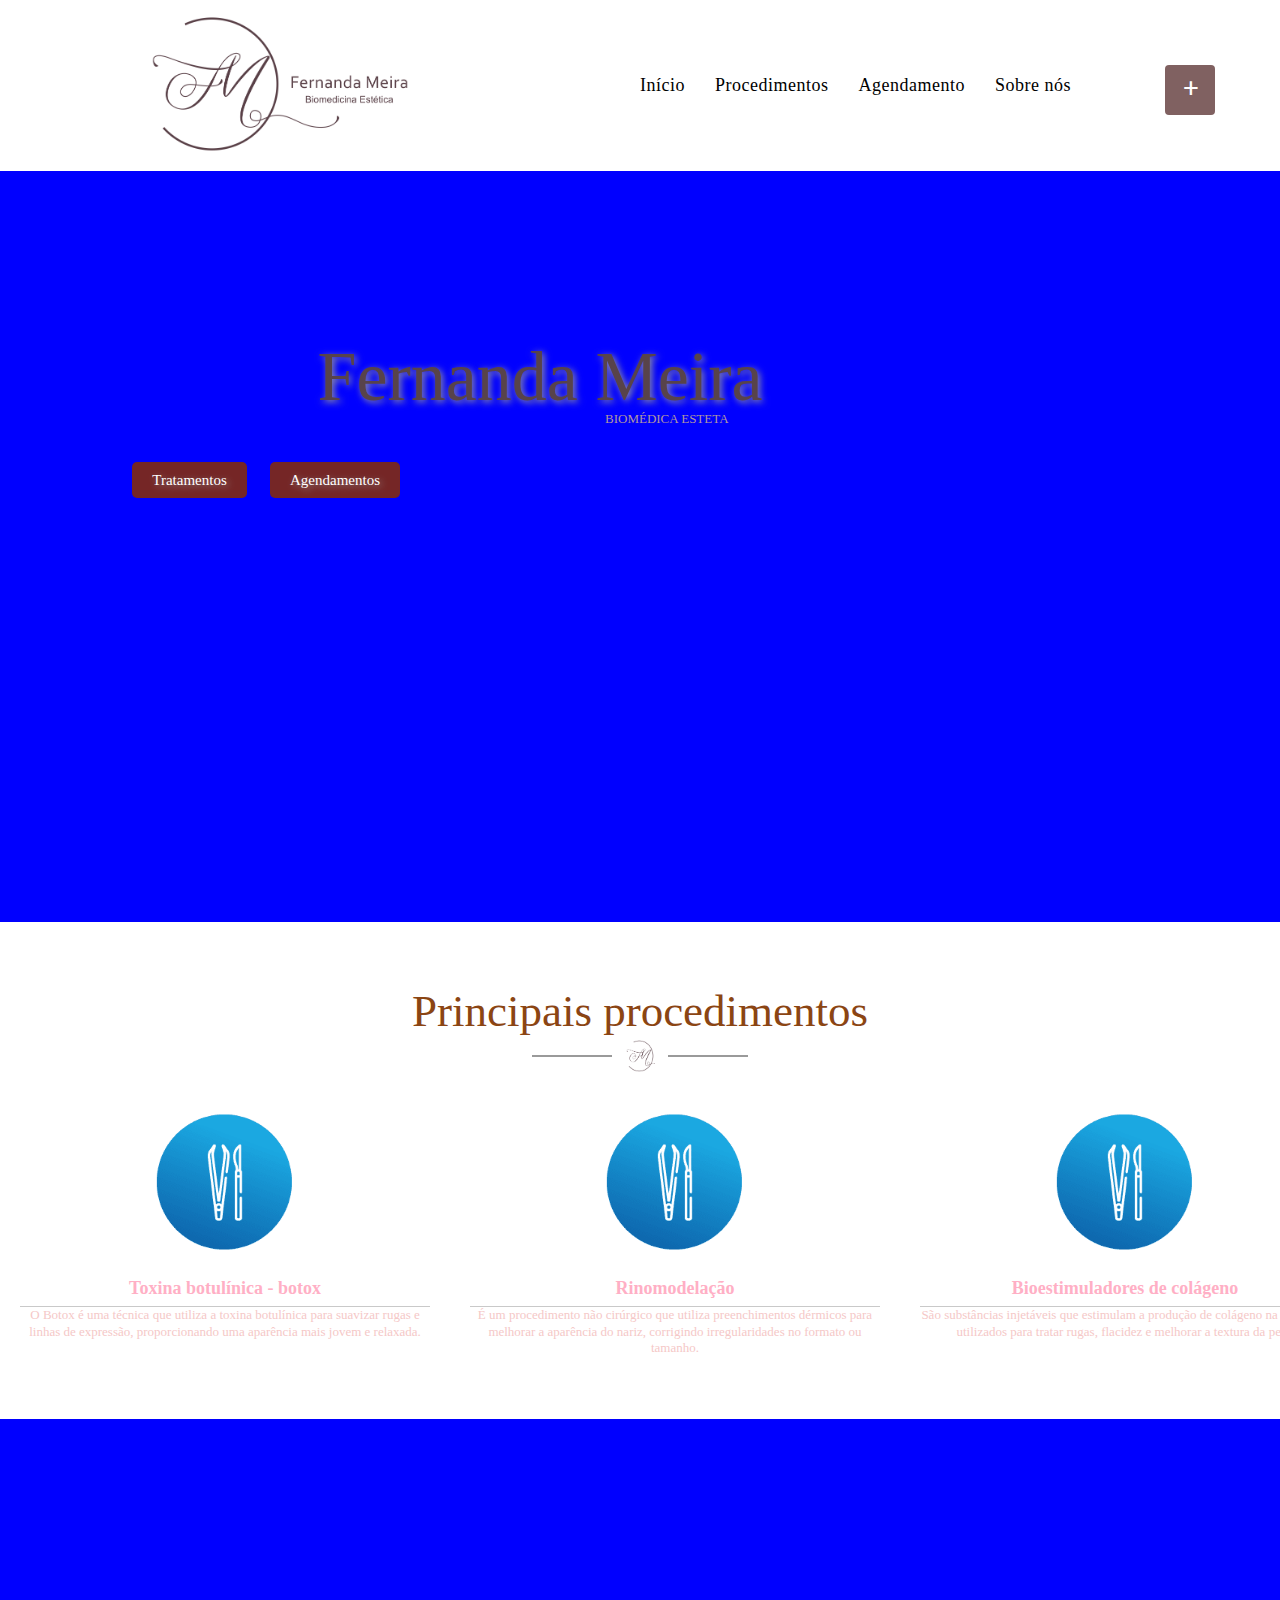
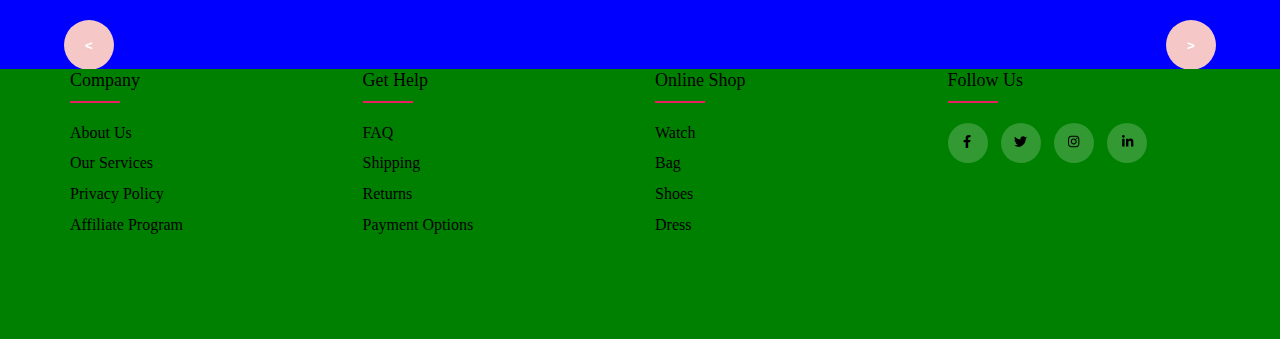
==== camelo.html @ 2b3b3711 "alterações no style geral" ====
<!DOCTYPE html>
<html lang="en">
<head>
    <meta charset="UTF-8">
    
    <link rel="stylesheet" href="path/to/font-awesome/css/font-awesome.min.css">
    <link rel="stylesheet" href="https://cdnjs.cloudflare.com/ajax/libs/font-awesome/6.4.2/css/all.min.css">
    <link rel="stylesheet" href="https://fonts.googleapis.com/css2?family=Material+Symbols+Rounded:opsz,wght,FILL,GRAD@20..48,100..700,0..1,-50..200">
    <link rel="stylesheet" href="https://unpkg.com/boxicons@2.1.4/css/boxicons.min.css">
    <link rel="stylesheet" href="src/css/reset.css">
    <link rel="stylesheet" href="src/css/style.css">
    <link rel="stylesheet" href="src/css/responsiveStyle.css">
    <link rel="stylesheet" href="src/css/button.css">
    <link rel="stylesheet" href="src/css/proc.css">
    <meta name="viewport" content="width=device-width, initial-scale=1.0"> 
    <title>Document</title>
</head>
<body>
    <header class="cabecalho">
        <a href="index.php">
            <img class="logo" src="src/imagens/logo.png">
        </a>
        <nav>
            <ul class="menu">
                <li class="menu-li">
                    <a href="index.php">Início</a>
                </li>
                <li class="menu-li">
                    <a href="src/procedimentos/index.php">Procedimentos</a>
                </li>
                <li class="menu-li">
                    <a href="src/agendamento/calendario.php">Agendamento</a>
                </li>
                <li class="menu-li">
                    <a href="src/pages/about.php">Sobre nós</a>
                </li>
            </ul>
                        <div class="navigation">
                            <div class="menuToggle"></div>
                            <ul>
                                <li>
                                    <a href="index.php">
                                        <span class="icon"><i class="fa-solid fa-house"></i></span>
                                        <span class="title">Home</span>
                                    </a>
                                </li>

                                <li>
                                    <a href="#">
                                        <span class="icon"><i class="fa-solid fa-user"></i></span>
                                        <span class="title">Profile</span>
                                    </a>
                                </li>

                                <li>
                                    <a href="#">
                                        <span class="icon"><i class="fa-solid fa-message"></i></span>
                                        <span class="title">Messages</span>
                                    </a>
                                </li>

                                <li>
                                    <a href="#">
                                        <span class="icon"><i class="fa-solid fa-gear"></i></span>
                                        <span class="title">Settings</span>
                                    </a>
                                </li>

                                <li>
                                    <a href="#">
                                        <span class="icon"><i class="fa-solid fa-lock"></i></span>
                                        <span class="title">Password</span>
                                    </a>
                                </li>
                            </ul>
                        </div>
        </nav>
    </header>

    <main class="main-container">

        
        <div class="introduction bg">
            <div class="name-container">
                    <!-- <img class="bg" src="src/imagens/nbg.png" alt=""> -->
                    <h2>
                        Fernanda 
                        Meira
                    </h2>
                    <p>BIOMÉDICA ESTETA</p>
            </div>
            <div class="saber">
                <a href="">Tratamentos</a>
                <a href="">Agendamentos</a>
            </div>
        </div>




    <div class="slider-container">
        <div class="pt"> 
            <div class="trat-title-container">
                    <h2>
                        Principais procedimentos
                    </h2>
                    <div class="linha-title">
                        <img src="src/imagens/textless-logo.png">
                    </div>
            </div>
        </div>

        <div class="slider">
            <div class="list">
                <div class="item item-container trat-container" style="width: 430px;">
                    <img src="src/imagens/download.png" alt="">
                    <h2>Toxina botulínica - botox</h2>
                    <p>O Botox é uma técnica que utiliza a toxina botulínica para suavizar rugas e linhas de expressão, proporcionando uma aparência mais jovem e relaxada.</p>
                </div>
                <div class="item item-container trat-container" style="width: 430px;">
                    <img src="src/imagens/download.png" alt="">
                    <h2>Rinomodelação</h2>
                    <p>É um procedimento não cirúrgico que utiliza preenchimentos dérmicos para melhorar a aparência do nariz, corrigindo irregularidades no formato ou tamanho.</p>
                </div>
                <div class="item item-container trat-container" style="width: 430px;">
                    <img src="src/imagens/download.png" alt="">
                    <h2>Bioestimuladores de colágeno</h2>
                    <p>São substâncias injetáveis que estimulam a produção de colágeno na pele. São utilizados para tratar rugas, flacidez e melhorar a textura da pele.</p>
                </div>
                <div class="item item-container trat-container" style="width: 430px;">
                    <img src="src/imagens/download.png" alt="">
                    <h2>Fios de PDO</h2>
                    <p>São fios absorvíveis que são inseridos na pele para promover um efeito de lifting facial, melhorando a firmeza e a sustentação da pele.</p>
                </div>
                <div class="item item-container trat-container" style="width: 430px;">
                    <img src="src/imagens/download.png" alt="">
                    <h2>Outros</h2>
                    <p></p>
                </div>
            </div>
        </div>

        <div class="buttons">
            <button id="prev"><</button>
            <button id="next">></button>
        </div>

        <br>
    </div>
        


        <!-- <br>
        <br> -->

        <div class="iframe">  
            <iframe src="https://www.google.com/maps/embed?pb=!1m18!1m12!1m3!1d3658.7135749635636!2d-47.462281188996116!3d-23.506824078749005!2m3!1f0!2f0!3f0!3m2!1i1024!2i768!4f13.1!3m3!1m2!1s0x94c58b11344dc07d%3A0x1750c849b8933f8e!2sInstituto%20F.%20Meira%20Est%C3%A9tica%20Avan%C3%A7ada!5e0!3m2!1spt-BR!2sbr!4v1683595038516!5m2!1spt-BR!2sbr" width="600" height="450" style="border:0;" allowfullscreen="" loading="lazy" referrerpolicy="no-referrer-when-downgrade"></iframe>
        </div>
    </main>


    <footer class="footer">
        <div class="footer-container">
            <div class="footer-row">
                <div class="footer-col">
                    <h4>company</h4>
                    <ul>
                        <li><a href="">about us</a></li>
                        <li><a href="">our services</a></li>
                        <li><a href="">privacy policy</a></li>
                        <li><a href="">affiliate program</a></li>
                    </ul>
                </div>
                <div class="footer-col">
                    <h4>get help</h4>
                    <ul>
                        <li><a href="">FAQ</a></li>
                        <li><a href="">shipping</a></li>
                        <li><a href="">returns</a></li>
                        <li><a href="">payment options</a></li>
                    </ul>
                </div>
                <div class="footer-col">
                    <h4>online shop</h4>
                    <ul>
                        <li><a href="">watch</a></li>
                        <li><a href="">bag</a></li>
                        <li><a href="">shoes</a></li>
                        <li><a href="">dress</a></li>
                    </ul>
                </div>
                <div class="footer-col">
                    <h4>follow us</h4>
                    <div class="social-links">
                        <a href=""><i class="fab fa-facebook-f"></i></a>
                        <a href=""><i class="fab fa-twitter"></i></a>
                        <a href=""><i class="fab fa-instagram"></i></a>
                        <a href=""><i class="fab fa-linkedin-in"></i></a>
                    </div>
                </div>
            </div>
        </div>
    </footer>

    <script src="src/js/awesome/all.min.js"></script>
    <script src="src/js/main.js"></script>
    <script src="src/js/script.js" defer></script>
    <script src="src/js/jquery-3.6.0.min.js"></script>
    <script src="src/js/slider.js"></script>
</body>
</html>
---- src/css/style.css ----
@import url('https://fonts.googleapis.com/css?family=Poppins:200,300,400,500,600,700,800,900&display=swap');
   
   /* GERAL */
   :root {
       --dominant-color: #B1556D;
       --complementary-color: #F5C8C7;
       --accent-color: #FFAFC5; 
   }


    body {
        color: #333;
        background: white;
        /* font-family: ; */
        font-size: 13px;
        margin: 0;
        padding: 0;
        line-height: 1.3;
    }

    div {
        display: block;
    }
    

    /* HEADER */
    .cabecalho {
        /* background: url('../imagens/nbg.png') no-repeat center fixed; */
        background-color: transparent;
        position: sticky;
        z-index: 999;     
        display: flex;
        padding: 30px 0px;
        width: 100%;
        /* margin: 0 auto; */
    }

    .navigation {
        font-family: 'Poppins', sans-serif;
        position: absolute;
        top: 65px;
        right: 65px;
        width: 50px;
        height: 50px;
        background: #fff;
        z-index: 10000;
        border-radius: 4px;
        overflow: hidden;
        transition: width 0.5s, height 0.5s;
        transition-delay: 0s, 0.25s;
    }

    .navigation ul{
        position: absolute;
        left: 0;
        width: 100%;
    }

    .navigation ul li {
        display: block;
        position: relative;
        list-style: none;
        width: 100%;
    }

    .navigation ul li:hover {
        background-color: #03A9F4;
    }

    .navigation ul li a{
        position: relative;
        display: flex;
        width: 100%;
        text-decoration: none;
        color: #154367;
    }

    .navigation ul li a .icon{
        position: relative;
        display: block;
        min-width: 50px;
        height: 50px;
        text-align: center;
        line-height: 50px;
    }

    .navigation ul li a .icon i {
        font-size: 1.15em;
        color: #154367;
    }

    .navigation ul li a .title {
        position: relative;
        display: block;
        line-height: 50px;
        white-space: nowrap;
    }

    .navigation ul li:hover a .title,
    .navigation ul li:hover a .icon i {
        color: #fff;
    }

    .navigation.active {
        width: 250px;
        height: 350px;
        transition: width 0.5s, height 0.5s;
        transition-delay: 0s, 0.25s;
    }

    .navigation .menuToggle {
        position: relative;
        top: 0;
        left: 0;
        width: 100%;
        height: 50px;
        display: flex;
        justify-content: flex-end;
        align-items: center;
        background-color: #806161;
        transition: 0.5s;
        cursor: pointer;
    }

    .navigation .menuToggle.active {
        background-color: #9B7D86;
    }

    .navigation .menuToggle::before {
        content: '+';
        position: absolute;
        font-size: 2em;
        display: flex;
        justify-content: center;
        align-items: center;
        color: #fff;
        width: 50px;
        height: 50px;
        font-weight: 400;
        transition: 0.5s;
    }

    .navigation .menuToggle.active::before {
        transform: rotate(315deg);
    }

    .cabecalho2 {
        background-color: #BF3B7B;
        background-size: cover;
        position: sticky;
        z-index: 999;     
        display: flex;
        padding: 30px 0px;
        width: 100%;
        /* margin: 0 auto; */
    }

    /* 𝗩 𝗩 𝗩 arruma essa merda dps pq eu fiz esse 𝗩 𝗩 𝗩
             jeito mamaco só pra funcionar */
    .cabecalho2 .logo {
        width: 300px;
        height: auto;

        margin: -34px 130px;
        display: inline-block;
        justify-content: space-between;
    }
    /* ꓥ ꓥ ꓥ            essa aqui memo           ꓥ ꓥ ꓥ */

    .bg {
        background: url('../imagens/nbg.png'); 
        background-size: 100%;
        width: 100%;
        height: 100%;
        background-color: transparent;
        background-size: cover;
        position: relative;
        bottom: 170px;
    }
    
    

    .cabecalho .logo {
        /* background-color: green; */
        width: 300px;
        height: auto;
        margin: -34px 130px;
        display: inline-block;
        justify-content: space-between;
    }
    
    .cabecalho .menu{
        display: flex;
        align-items: center;
        background-color: transparent;
        height: 100%;
        width: 100%;
        margin: 0px 10px;
    }

    nav {
        /* background-color: black; */
        height: 12vh;
        widows: 70vw;
        min-width: 600px;
        width: 610px;
        display: flex;
        align-items: center;
        justify-content: space-between;
        margin: auto;
    }
    
    .menu .menu-li {
        padding: 0px 15px;
        display: inline-block;
    }
    
    .menu .menu-li a {
        /* background-color: azure; */
        position: relative;
        /* display: inline-block; */
        text-decoration: none;
        color: black;
        width: 100%;
        font-size: 18px;
        letter-spacing: 0.5px;
        /* padding: 10px 10px; */
        margin: auto;
    }


    .menu .menu-li a:after{
        content: "";
        position: absolute;
        background-color: coral;
        height: 3px;
        width: 0;
        left: 0;
        bottom: -5px;
        transition: 0.3s;
    }
    
    .menu .menu-li a:hover:after{
        width: 100%;
    }
    

    .main-container {
        background-color: blue;
        /* height: 1000px; */
    }
    
    .name-container {
        position: relative;
        right: 100px;
        width: 100%;
        padding-right: 15px;
        padding-left: 15px;
        margin-right: auto;
        margin-left: auto;
    }

    .introduction {    
        /* background: url('../imagens/nbg.png');  */
        padding: 330px 0px;
        text-align: center; 
    }

    .introduction-container {
        height: 800px;
    }

    .name-container h2 {
        font-weight: 100;
        color: #58434A;
        font-size: 70px;
        margin: 0;
        text-shadow: 2px 2px 7px #999;
    }

    .name-container h2 span{
        font-weight: 300;
        color: #fff;
    }

    .name-container p {
        color: #AF96A1;
        position: absolute;
        left: 705px;
        top: 80px;
    }

    .saber {
        position: absolute;
        right: 870px;
        top: 470px;
    }

    .saber a {
        /* border: 0.5px solid #8B9B9C; */
        background-color: rgb(117, 38, 38);
        color: #fff;
        border-radius: 5px;
        padding: 10px 20px;
        font-size: 15px;
        margin: 0px 10px;
        font-weight: 400;
        text-shadow: 2px 2px 7px #8D8D8D;
    }

    /* INFO */

    .info {
        padding: 60px 0;
        background: #a25050;
    }

    .info-container {
        width: 100%;
        padding-right: 15px;
        padding-left: 15px;
        margin-right: auto;
        margin-left: auto;
    }

    .row {
        display: flex;
        flex-wrap: wrap;
        margin-right: -15px;
        margin-left: -15px;
    }

    .init-anim {
        position: relative;
        max-width: 50%;
        padding-right: 15px;
        padding-left: 15px;
    }

    .init-anim a {
        color: inherit;
        text-decoration: none;
        background-color: transparent;
    }

    .init-anim img {
        max-width: 100%;
        max-height: 100%;
        height: auto;
        border-style: none;
        vertical-align: middle;
        overflow: clip;
    }

    .info h3 {
        font-weight: 400;
        font-size: 28px;
        color: #fff;
    }

    .infoIMG {
        float: left;
        width: 418px;
        height: 669px;
    }

    .info p {
        font-weight: 300;
        text-align: justify;
        font-size: 15px;
        color: #fff;
        line-height: 32px; 
    }

    /* PRINCIPAIS TRATAMENTOS */

    .slider-container {

        background-size: cover;
        background-color: #fff;
        background-position: center;
    }

    .slider {
        width: 1320px;
        max-width: 100vw;
        height: 300px;
        margin: auto;
        position: relative;
        overflow: hidden;
        
    }

    .list {
        position: absolute;
        top: 0;
        left: 0;
        height: 100%;
        display: flex;
        width: max-content;
        transition: 1s;
    }

    .buttons {
        position: absolute;
        top: 180%;
        left: 5%;
        width: 90%;
        display: flex;
        justify-content: space-between;
    }

    .buttons button {
        width: 50px;
        height: 50px;
        border-radius: 50%;
        background-color: var(--complementary-color);
        color: rgb(255, 255, 255);
        border: none;
        font-weight: bold;
    }

    /* FORM */
    .formProced {
        margin-bottom: 250px;
    }


    input[type="date"]::-webkit-calendar-picker-indicator {
        opacity: 1;
        background: url('../imagens/bx-calendar-alt.svg') no-repeat;
        position: absolute;
        right: 17px;
    }

    input[type="radio"]

    .formProced input[type=text] {
        background-color: lightgray;
        padding: 10px;
        border: 0;
        box-shadow: 0 0 15px 4px rgba(0, 0, 0, 0.06);
        border-radius: 8px;
        width: 20%;
    }

    .formProced input[type=email] {
        background-color: lightgray;
        padding: 10px;
        border: 0;
        box-shadow: 0 0 15px 4px rgba(0, 0, 0, 0.06);
        border-radius: 8px;
        width: 20%;
    }

    .formProced input[type=password] {
        background-color: lightgray;
        padding: 10px;
        border: 0;
        box-shadow: 0 0 15px 4px rgba(0, 0, 0, 0.06);
        border-radius: 8px;
        width: 20%;
    }

    .formProced textarea {
        width: 20%;
        background-color: lightgray;
        resize: vertical;
        padding:15px;
        border-radius:15px;
        border:0;
        box-shadow:4px 4px 10px rgba(0,0,0,0.06);
        height:150px;
    }

    .formProced input[type=date] {
        background-color: lightgray;
        padding: 10px;
        position: absolute;
        /* transform: translate(-50%, -50%); */
        top: 70%;
        left: 0%;
        font-size: 18px;
        border: none;
        outline: none;
        border-radius: 5px;
    }

    .gender-box{
        position: relative;
        bottom: 20px;
    }

    .gnr-title {
        position: absolute;
        left: 5px;
    }

    .gnr-label{
        background-color: transparent;
        border: 1px solid #ccd0d5;
        border-radius: 4px;
        display: inline-block;
        flex: 1 0 auto;
        font-weight: normal;
        height: 36px;
        margin: 8px 6px 6px;
        position: relative;
        width: auto;
    }

    .form-control {
        box-sizing: border-box;
        color: #fff;
        display: inline-block;
        font-size: 15px;
        line-height: 36px;
        padding: 0 35px 0 10px;
        width: 100%;
    }

    .gnr-input {
        height: 36px;
        margin: 0;
        position: absolute;
        right: 10px;
        top: 0;
    }

    .button-2 {
            background-color: lightgray;
            border-radius: 8px;
            border-width: 0;
            color: black;
            cursor: pointer;
            display: inline-block;
            font-family: "Haas Grot Text R Web", "Helvetica Neue", Helvetica, Arial, sans-serif;
            font-size: 14px;
            font-weight: 500;
            line-height: 20px;
            list-style: none;
            margin: 0;
            padding: 10px 12px;
            text-align: center;
            transition: all 200ms;
            vertical-align: baseline;
            white-space: nowrap;
            user-select: none;
            -webkit-user-select: none;
            touch-action: manipulation;
    }

    ::-webkit-calendar-picker-indicator{
        background-color: lightgray;
        padding: 5px;
        cursor: pointer;
        border-radius: 3px;
    }

    .dateLabel {
        position: absolute;
        top: 68%;
    }   



    /* PRINCIPAIS TRATAMENTOS */

    .trat-title-container {
        padding: 60px 0px 0px 0px;
        text-align: center;
    }

    .item-container {
        height: 300px;
        padding: 0px 15px;
        margin: 0px 10px;
        /* margin-right: auto;
        margin-left: auto;     */
    }

    .trat-title-container h2{
        font-weight: 300;
        color: var(--accent-color);
        font-size: 45px;
    }

    .linha-title {
        margin-bottom: 30px;
    }

    .linha-title img {
        background-image: url();
        border: none !important;
        box-sizing: border-box;
        max-width: 100%;
        max-height: 100%;
        width: 29px;
        height: 32px;
        vertical-align: middle;
    }

    .linha-title:before {
        content: "";
        display: inline-block;
        vertical-align: middle;
        margin-right: 10px;
        width: 80px;
        height: 0;
        border: 0.5px solid #9a9a9a;
    }

    .linha-title:after {
        content: "";
        display: inline-block;
        vertical-align: middle;
        margin-left: 10px;
        width: 80px;
        height: 0;
        border: 0.5px solid #9a9a9a;
    }

    .general-container {
        max-width: 1320px;
        margin-left: 278px;
    }

    .trats-container {
        position: relative;
        display: block;
        opacity: 1;
        width: 1290px;
        transform: translate3d(0px, 0px, 0px);
        content: "";
        display: table;
        margin: 30px 0;
    }
    
    .trat-container {
        display: inline-block;
        width: 100%;
        text-align: center;        
        width: 20.0%;
        padding: 5px 0; 
    }

     .trat-container img{
        width: 200px;
        height: 200px;
        border-radius: 50%;
        margin-bottom: 15px;
        max-width: 100%;
        max-height: 100%;
        height: auto;
        vertical-align: middle;
        border-style: none;
        
    }

    .trat-container h2{
        color: var(--accent-color);
        border-bottom: 0.5px solid #c9c9c9;
        font-size: 18px;
        font-weight: 600;
        margin: 0 10px;
        padding: 5px 0;
    }

    .trat-container p{
        color: var(--complementary-color);
        font-size: 13px;
        text-align: center;
        margin: 0 10px;
        font-weight: 400;
    }



    /* IFRAME */

    .iframe {
        width: 100%;
        height: 250px;
    }

    .iframe iframe {
        width: 100%;
        height: 100%;
        border: 1px solid #000;
    }

    /* FOOTER */
    .footer {
        background-color: var(--complementary-color);
        position: fixed;
        bottom: 600;
        width: 100%;
        height: 22.8%;
    }
        
    .footer-container {
        max-width: 1170px;
        margin: auto;
    }

    .footer-row {
        display: flex;
        flex-wrap: wrap;
    }

    .footer ul {
        list-style: none;
    }

    .footer-col {
        width: 25%;
        padding: 0 15px;
    }

    .footer-col h4{
        font-size: 18px;
        color: #000000;
        text-transform: capitalize;
        margin-bottom: 30px;
        font-weight: 500;
        position: relative;
    }

    .footer-col h4::before {
        content: '';
        position: absolute;
        left: 0;
        bottom: -10px;
        background-color: #e91e63;
        height: 2px;
        box-sizing: border-box;
        width: 50px;
    }

    .footer-col ul li:not(:last-child) {
        margin-bottom: 10px;
    }

    .footer-col ul li a{
        font-size: 16px;
        text-transform: capitalize;
        color: #000000;
        text-decoration: none;
        font-weight: 300;
        color: #000000;
        display: block;
        transition: all 0.3s ease;
    }

    .footer-col ul li a:hover{
        color: #000000;
        padding-left: 8px;
    }

    .footer-col .social-links a {
        display: inline-block;
        height: 40px;
        width: 40px;
        background-color: rgba(255, 255, 255, 0.2);
        margin: 0 10px 10px 0;
        text-align: center;
        line-height: 40px;
        border-radius: 50%;
        color: #000000;
        transition: all 0.5s ease;
    }

    .footer-col .social-links a:hover {
        color: #24262b;
        background-color: #000000;
    }


    /* LOGIN */
    
    @import url("https://fonts.googleapis.com/css2?family=Poppins:wght@300;400;500;600;700;800;900&display=swap");

    .sim-body {
        display: flex;
        justify-content: center;
        align-items: center;
        min-width: 100vh;
        font-family: "Poppins", sans-serif;
        background: url('../imagens/bgLogin.jpg') no-repeat;
        background-size: cover;
        background-position: center;
    }

    .wrapper2 {
        width: 420px;
        background: transparent;
        color: #fff;
        border-radius: 10px;
        padding: 30px 40px;
        margin: 20px 0 129px 0;
    }

    .wrapper2 h1 {
        font-size: 36px;
        text-align: center;
    }

    .wrapper2 .input-box {
        position: relative;
        width: 100%;
        height: 50px;
        /* background: salmon; */
        margin: 30px 0;
    }

    .input-box input {
        width: 100%;
        height: 100%;
        background: transparent;
        border: none;
        outline: none;
        border: 2px solid rgba(255, 255, 255, .2);
        border-radius: 40px;
        font-size: 16px;
        color: #fff;
        padding: 20px 45px 20px 20px;
    }

    .input-box input::placeholder {
        color: #fff;
    }

    .input-box i {
        position: absolute;
        right: 20px;
        top: 50%;
        transform: translateY(-50%);
        font-size: 20px;
    }

    .wrapper2 .remember-forgot {
        display: flex;
        justify-content: space-between;
        font-size: 14.5px;
        margin: -15px 0 15px;
    }

    .remember-forgot label input {
        accent-color: #fff;
        margin-right: 3px;
    }

    .remember-forgot a {
        color: #fff;
        text-decoration: none;
    }

    .remember-forgot a:hover {
        text-decoration: underline;
    }

    .wrapper2 .btn {
        width: 100%;
        height: 45px;
        background: #fff;
        border: none;
        outline: none;
        border-radius: 40px;
        box-shadow: 0 0 10px rgba(0, 0, 0, .1);
        cursor: pointer;
        font-size: 16px;
        color: #333;
        font-weight: 600;
    }

    .wrapper2 .register-link {
        font-size: 14.5px;
        text-align: center;
        margin: 20px 0 15px;
    }

    .register-link p a {
        color: #fff;
        text-decoration: none;
        font-weight: 600;
    }

    .register-link p a:hover {
        text-decoration: underline;
    }
---- src/css/responsiveStyle.css ----
/* Extra small devices (phones, 600px and down) */
@media only screen and (max-width: 600px) {
    .footer {
        background-color: red;
        position: absolute;
        /* left: 0; */
        /* bottom: 0; */
        width: 100%;
        height: 22.8%;
    }
}

/* Small devices (portrait tablets and large phones, 600px and up) */
@media only screen and (min-width: 600px) {
    .footer {
        background-color: red;
        position: absolute;
        /* left: 0; */
        /* bottom: 0; */
        width: 100%;
        height: 22.8%;
    }
}

/* Medium devices (landscape tablets, 768px and up) */
@media only screen and (min-width: 768px) {
    .footer {
        background-color: red;
        position: absolute;
        /* left: 0; */
        /* bottom: 0; */
        width: 100%;
        height: 22.8%;
    }
}

/* Large devices (laptops/desktops, 992px and up) */
@media only screen and (min-width: 992px) {
    .footer {
        background-color: red;
        position: absolute;
        /* left: 0; */
        /* bottom: 0; */
        width: 100%;
        height: 22.8%;
    }
}

/* Extra large devices (large laptops and desktops, 1300px and up) */
@media only screen and (max-width: 1300px) {
    /* PROCEDIMENTOS */

    .trat-title-container {
        padding: 60px 0px 0px 0px;
        text-align: center;
    }

    .item-container {
        height: 300px;
        padding: 0px 15px;
        margin: 0px 10px;
        /* margin-right: auto;
        margin-left: auto;     */
    }

    .trat-title-container h2{
        font-weight: 300;
        color: saddlebrown;
        font-size: 45px;
    }

    .linha-title {
        margin-bottom: 30px;
    }

    .linha-title img {
        border: none !important;
        box-sizing: border-box;
        max-width: 100%;
        max-height: 100%;
        width: 29px;
        height: 32px;
        vertical-align: middle;
    }

    .linha-title:before {
        content: "";
        display: inline-block;
        vertical-align: middle;
        margin-right: 10px;
        width: 80px;
        height: 0;
        border: 0.5px solid #9a9a9a;
    }

    .linha-title:after {
        content: "";
        display: inline-block;
        vertical-align: middle;
        margin-left: 10px;
        width: 80px;
        height: 0;
        border: 0.5px solid #9a9a9a;
    }

    .general-container {
        max-width: 900px;
        margin-left: -20px;
    }

    .trats-container {
        position: relative;
        display: block;
        opacity: 1;
        width: 1290px;
        transform: translate3d(0px, 0px, 0px);
        content: "";
        display: table;
        margin: 30px 0;
    }
    
    .trat-container {
        margin: 0 10px;
        display: inline-block;
        /* width: 100%; */
        text-align: center;        
        width: 250px;
        padding: 5px 0; 
    }

     .trat-container img{
        border-radius: 50%;
        margin-bottom: 15px;
        max-width: 150px;
        max-height: 150px;
        height: auto;
        vertical-align: middle;
        border-style: none;
        
    }

    .trat-container h2{
        border-bottom: 0.5px solid #c9c9c9;
        font-size: 18px;
        font-weight: 600;
        margin: 0 10px;
        padding: 5px 0;
    }

    .trat-container p{
        font-size: 13px;
        text-align: center;
        margin: 0 10px;
        font-weight: 400;
    }

    /* footer */
    .footer {
        background-color: green;
        position: absolute;
        /* left: 0; */
        /* bottom: 0; */
        width: 100%;
        height: 30%;
    }
}


@media only screen and (min-width: 1400px) {
    .footer {
        background-color: var(--complementary-color);
    }

    .buttons {
        position: absolute;
        top: 128%;
        left: 5%;
        width: 90%;
        display: flex;
        justify-content: space-between;
    }
}
---- src/css/button.css ----
*{
    margin: 0;
    padding: 0;
}


.agendamento-button {
    position: fixed;
    bottom: 50px;
    right: 50px;
    width: 60px;
    height: 60px;
    background: #fff;
    border-radius: 50%;
    box-shadow: 0 5px 5px rgba(0,0,0,0.1);

}

.agendamento-button:hover {
    cursor: pointer;
    background-color: red;
}

.teste {
    background-color: black;
}
---- src/css/proc.css ----
/* BOTOX */

.btx-container1 {
    /* background-color: red; */
    height: 800px;
}

.btx-container2 {
    height: 500px;
    background-color: var(--accent-color);
}

.btx-container2 h2 {
    padding: 50px;
    text-align: center;
    font-size: 45px;
}

.logo-container {
    position: relative;
    top: 30px;
}

.btx-container2 p {
    text-align: center;
    font-size: 20px;
    position: relative;
    bottom: 55px;
}

.btx-container2 .linha-title {
    width: 300px;
    position: relative;
    left: 770px;
    bottom: 40px;
}

.botox-title {
    width: 500px;
    position: relative;
    left: 300px;
    top: 250px;
}

.botox-title h2 {
    text-align: center;
    margin-bottom: 5px;
    font-size: xx-large;
    color: var(--dominant-color);
}

.botox-title p {
    padding: 10px; 
    border-radius: 10px; 
    font-size: 18px; 
    font-family: Arial; 
    line-height: 1.4; 
    margin: 10px 0; 
    text-align: center;
}

.botox-img {
    width: 10px;
    height: 10px;
}

.botox-btn {
    font-size: large;
    border-color: #424242;
    cursor: pointer;
    background-color: white;
    text-align: center;
    border-radius: 16px;
    position: relative;
    top: 280px;
    left: 460px;
    width: 170px;
    height: 40px;
    border-width: 5px;
}

.hex-img {
    width: 100%;
    height: auto;
    display: block;
    object-fit: cover;
}

.hex {
    display: flex;
    position: relative;
    bottom: 300px;
    left: 1051px;
    width: 800px;
    height: 800px;
    background-color: #424242;
    -webkit-clip-path: polygon(50% 0%, 100% 25%, 100% 75%, 50% 100%, 0% 75%, 0% 25%);
    clip-path: polygon(26% 0, 75% 0%, 100% 0, 100% 62%, 57% 95%, 8% 59%);
}

.logo-container {
    position: relative;
    display: inline-block;
}

.line {
    position: absolute;
    bottom: 0;
    left: 50%;
    transform: translateX(-8%);
    width: 200px;
    height: 25px;
    border-radius: 10px;
    background-color: pink;
}

.line:nth-child(1) {
    top: 10px;
}

.line:nth-child(2) {
    top: 50px;
}

.line:nth-child(3) {
    top: 90px;
}

.resultados {
    display: flex;
    flex-wrap: wrap;
    /* margin: 0 -15px; */
}

.resultados img {
    width: 255px;
    height: 255px;
    border-radius: 12px;
    max-width: 100%;
    transition: all 0.3s;
    vertical-align: middle;
    padding: 0 10px;
    position: relative;
    left: 410px;
    bottom: 60px;
    margin: 10px 0;
}
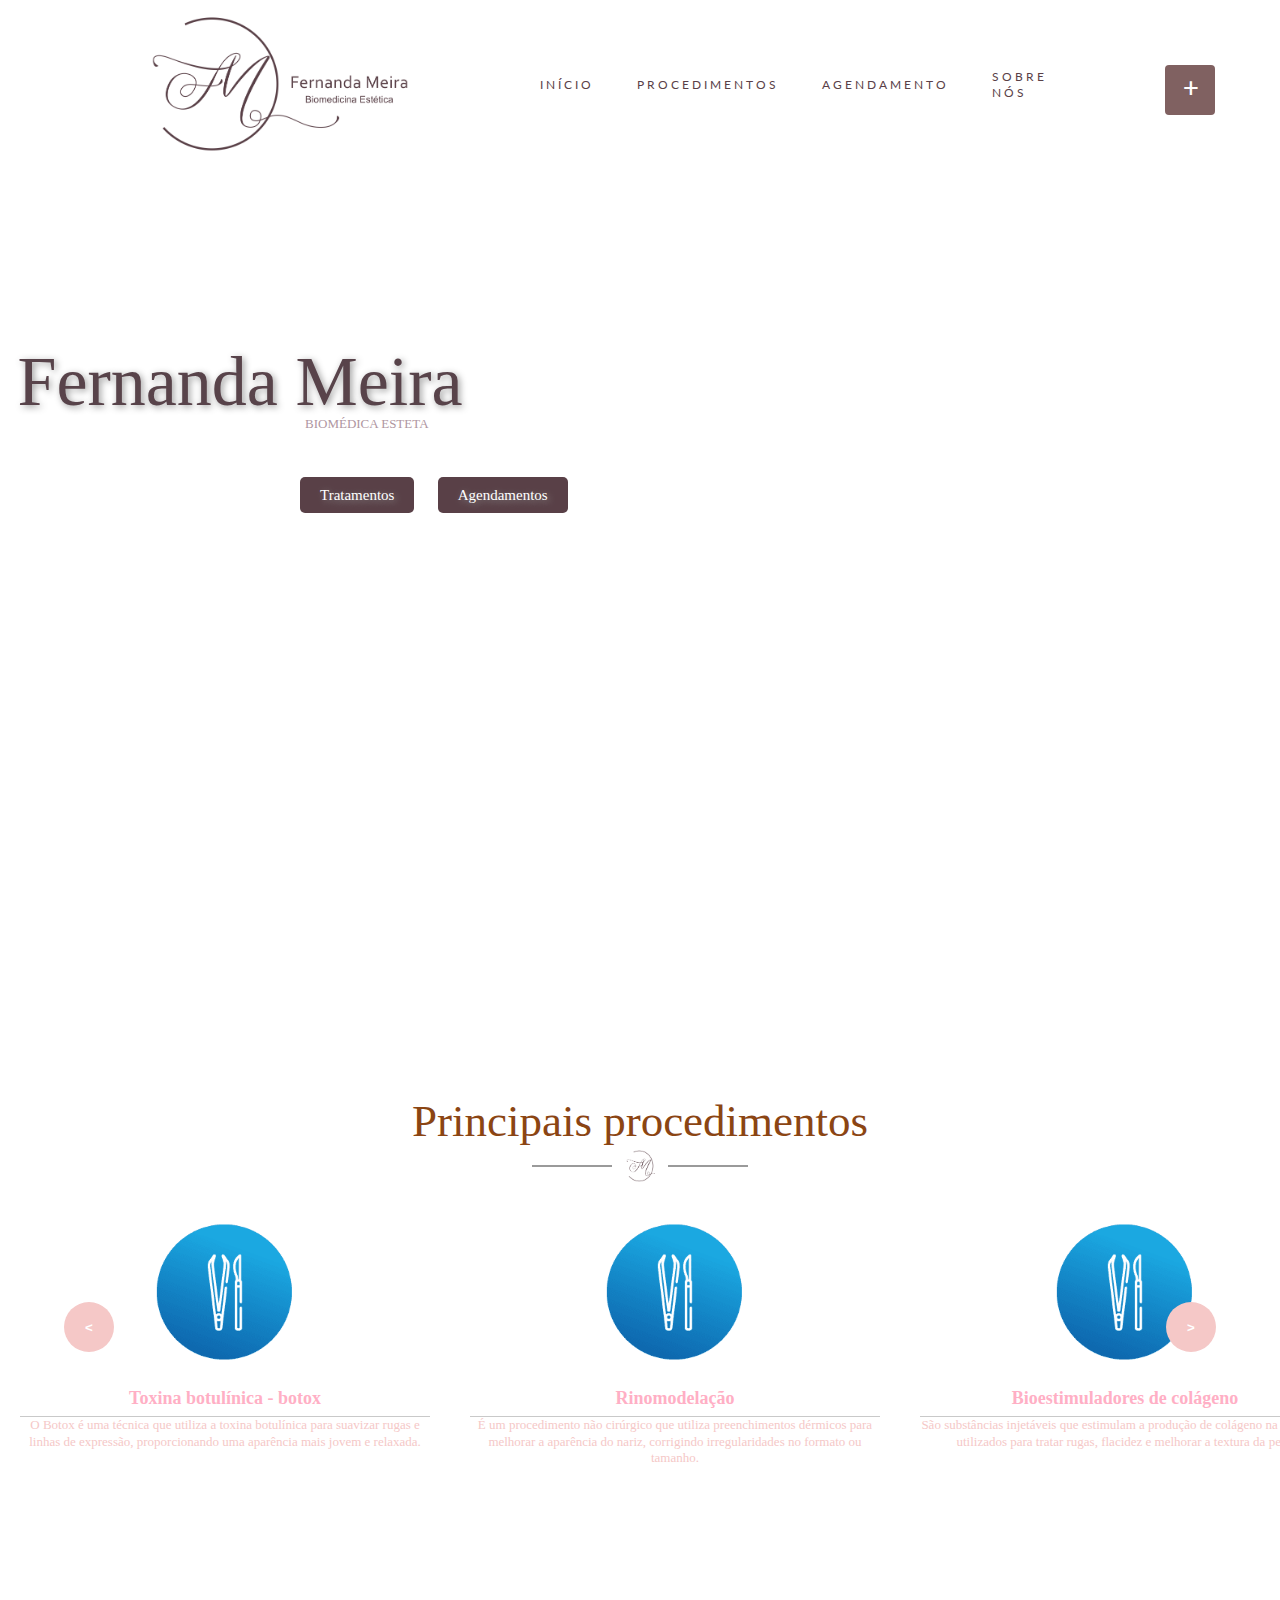
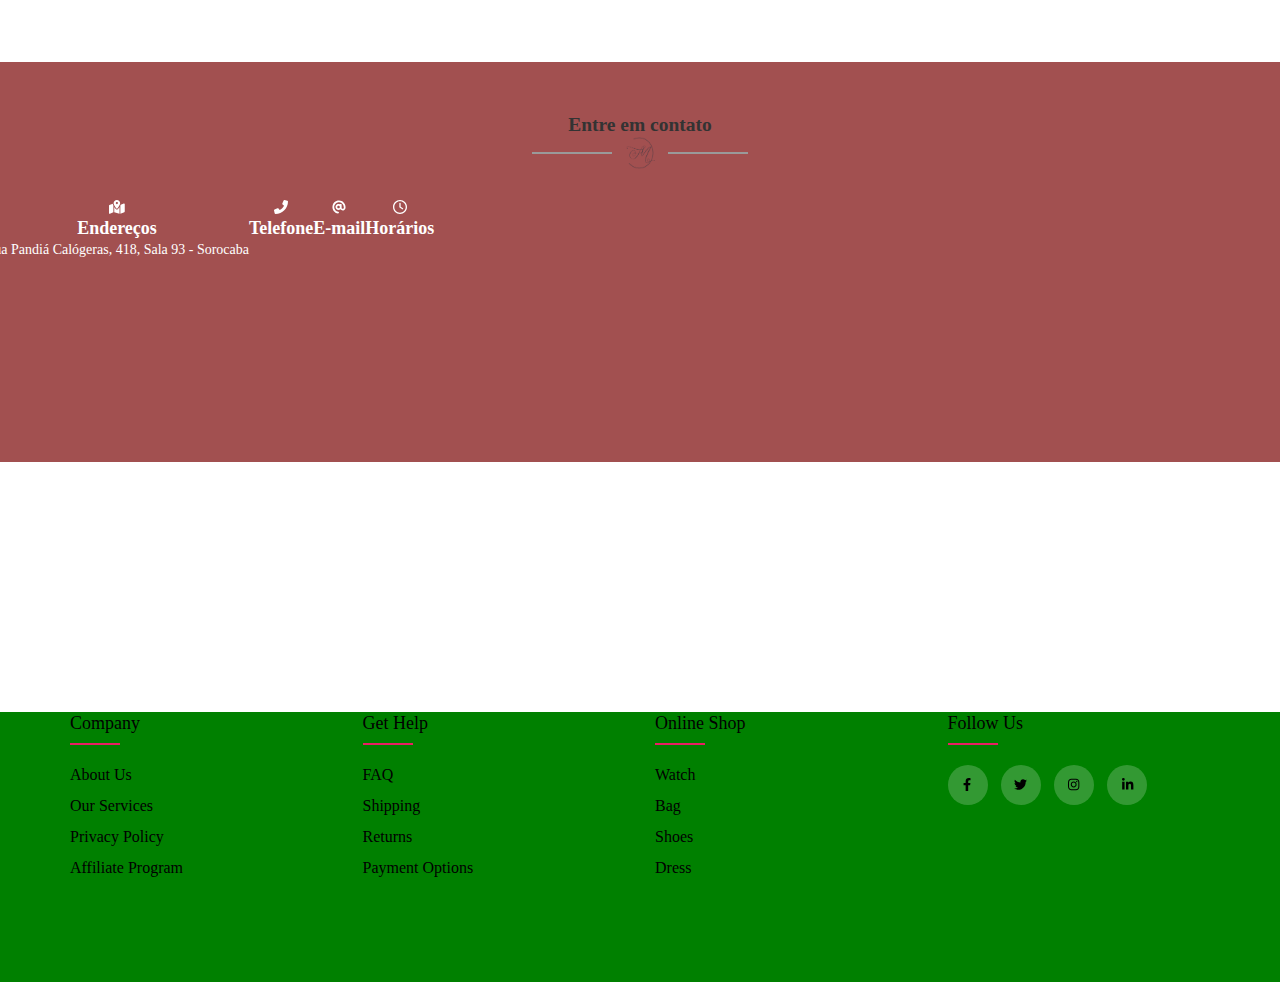
==== commit 502c195c: "finalizando o index novo" ====
--- a/camelo.html
+++ b/camelo.html
@@ -23,16 +23,16 @@
         <nav>
             <ul class="menu">
                 <li class="menu-li">
-                    <a href="index.php">Início</a>
-                </li>
-                <li class="menu-li">
-                    <a href="src/procedimentos/index.php">Procedimentos</a>
-                </li>
-                <li class="menu-li">
-                    <a href="src/agendamento/calendario.php">Agendamento</a>
-                </li>
-                <li class="menu-li">
-                    <a href="src/pages/about.php">Sobre nós</a>
+                    <a href="index.php">INÍCIO</a>
+                </li>
+                <li class="menu-li">
+                    <a href="src/procedimentos/index.php">PROCEDIMENTOS</a>
+                </li>
+                <li class="menu-li">
+                    <a href="src/agendamento/calendario.php">AGENDAMENTO</a>
+                </li>
+                <li class="menu-li">
+                    <a href="src/pages/about.php">SOBRE NÓS</a>
                 </li>
             </ul>
                         <div class="navigation">
@@ -77,7 +77,7 @@
         </nav>
     </header>
 
-    <main class="main-container">
+    <!-- <main class="main-container"> -->
 
         
         <div class="introduction bg">
@@ -98,57 +98,88 @@
 
 
 
-    <div class="slider-container">
-        <div class="pt"> 
-            <div class="trat-title-container">
-                    <h2>
-                        Principais procedimentos
-                    </h2>
-                    <div class="linha-title">
-                        <img src="src/imagens/textless-logo.png">
-                    </div>
-            </div>
-        </div>
-
-        <div class="slider">
-            <div class="list">
-                <div class="item item-container trat-container" style="width: 430px;">
-                    <img src="src/imagens/download.png" alt="">
-                    <h2>Toxina botulínica - botox</h2>
-                    <p>O Botox é uma técnica que utiliza a toxina botulínica para suavizar rugas e linhas de expressão, proporcionando uma aparência mais jovem e relaxada.</p>
-                </div>
-                <div class="item item-container trat-container" style="width: 430px;">
-                    <img src="src/imagens/download.png" alt="">
-                    <h2>Rinomodelação</h2>
-                    <p>É um procedimento não cirúrgico que utiliza preenchimentos dérmicos para melhorar a aparência do nariz, corrigindo irregularidades no formato ou tamanho.</p>
-                </div>
-                <div class="item item-container trat-container" style="width: 430px;">
-                    <img src="src/imagens/download.png" alt="">
-                    <h2>Bioestimuladores de colágeno</h2>
-                    <p>São substâncias injetáveis que estimulam a produção de colágeno na pele. São utilizados para tratar rugas, flacidez e melhorar a textura da pele.</p>
-                </div>
-                <div class="item item-container trat-container" style="width: 430px;">
-                    <img src="src/imagens/download.png" alt="">
-                    <h2>Fios de PDO</h2>
-                    <p>São fios absorvíveis que são inseridos na pele para promover um efeito de lifting facial, melhorando a firmeza e a sustentação da pele.</p>
-                </div>
-                <div class="item item-container trat-container" style="width: 430px;">
-                    <img src="src/imagens/download.png" alt="">
-                    <h2>Outros</h2>
-                    <p></p>
-                </div>
-            </div>
-        </div>
-
-        <div class="buttons">
-            <button id="prev"><</button>
-            <button id="next">></button>
-        </div>
-
-        <br>
-    </div>
+        <div class="slider-container">
+            <div class="pt"> 
+                <div class="trat-title-container">
+                        <h2>
+                            Principais procedimentos
+                        </h2>
+                        <div class="linha-title">
+                            <img src="src/imagens/textless-logo.png">
+                        </div>
+                </div>
+            </div>
+
+            <div class="slider">
+                <div class="list">
+                    <div class="item item-container trat-container" style="width: 430px;">
+                        <img src="src/imagens/download.png" alt="">
+                        <h2>Toxina botulínica - botox</h2>
+                        <p>O Botox é uma técnica que utiliza a toxina botulínica para suavizar rugas e linhas de expressão, proporcionando uma aparência mais jovem e relaxada.</p>
+                    </div>
+                    <div class="item item-container trat-container" style="width: 430px;">
+                        <img src="src/imagens/download.png" alt="">
+                        <h2>Rinomodelação</h2>
+                        <p>É um procedimento não cirúrgico que utiliza preenchimentos dérmicos para melhorar a aparência do nariz, corrigindo irregularidades no formato ou tamanho.</p>
+                    </div>
+                    <div class="item item-container trat-container" style="width: 430px;">
+                        <img src="src/imagens/download.png" alt="">
+                        <h2>Bioestimuladores de colágeno</h2>
+                        <p>São substâncias injetáveis que estimulam a produção de colágeno na pele. São utilizados para tratar rugas, flacidez e melhorar a textura da pele.</p>
+                    </div>
+                    <div class="item item-container trat-container" style="width: 430px;">
+                        <img src="src/imagens/download.png" alt="">
+                        <h2>Fios de PDO</h2>
+                        <p>São fios absorvíveis que são inseridos na pele para promover um efeito de lifting facial, melhorando a firmeza e a sustentação da pele.</p>
+                    </div>
+                    <div class="item item-container trat-container" style="width: 430px;">
+                        <img src="src/imagens/download.png" alt="">
+                        <h2>Outros</h2>
+                        <p></p>
+                    </div>
+                </div>
+            </div>
+
+            <div class="buttons">
+                <button id="prev"><</button>
+                <button id="next">></button>
+            </div>
+
+            <br>
+        </div>
         
-
+        <div class="contato-container">
+            <div class="inner-ctn">
+                <h2>Entre em contato</h2>   
+                <div class="linha-title">
+                    <img src="src/imagens/textless-logo.png" alt="">
+                </div>
+                <row class="contato-row">
+                    <div class="contato-itens">
+                        <p><i class="fas fa-map-marked-alt"></i></p>
+                        <h4>Endereços</h4>
+                        <p>Rua Pandiá Calógeras, 418, Sala 93 - Sorocaba</p>
+                    </div>
+                    <div class="contato-itens">
+                        <p><i class="fas fa-phone-alt"></i></p>
+                        <h4>Telefone</h4>
+                        <a href=""></a>
+                        <br>
+                        <a href=""></a>
+                    </div>
+                    <div class="contato-itens">
+                        <p><i class="fa fa-at"></i></p>
+                        <h4>E-mail</h4>
+                        <a href=""></a>
+                    </div>
+                    <div class="contato-itens">
+                        <p><i class="far fa-clock"></i></p>
+                        <h4>Horários</h4>
+                        <p></p>
+                    </div>
+                </row>
+            </div>
+        </div>
 
         <!-- <br>
         <br> -->
@@ -156,7 +187,7 @@
         <div class="iframe">  
             <iframe src="https://www.google.com/maps/embed?pb=!1m18!1m12!1m3!1d3658.7135749635636!2d-47.462281188996116!3d-23.506824078749005!2m3!1f0!2f0!3f0!3m2!1i1024!2i768!4f13.1!3m3!1m2!1s0x94c58b11344dc07d%3A0x1750c849b8933f8e!2sInstituto%20F.%20Meira%20Est%C3%A9tica%20Avan%C3%A7ada!5e0!3m2!1spt-BR!2sbr!4v1683595038516!5m2!1spt-BR!2sbr" width="600" height="450" style="border:0;" allowfullscreen="" loading="lazy" referrerpolicy="no-referrer-when-downgrade"></iframe>
         </div>
-    </main>
+    <!-- </main> -->
 
 
     <footer class="footer">
--- a/src/css/style.css
+++ b/src/css/style.css
@@ -1,4 +1,6 @@
    @import url('https://fonts.googleapis.com/css?family=Poppins:200,300,400,500,600,700,800,900&display=swap');
+   @import url('https://fonts.googleapis.com/css2?family=Lato:wght@400;700&display=swap');
+
    
    /* GERAL */
    :root {
@@ -171,11 +173,11 @@
         background: url('../imagens/nbg.png'); 
         background-size: 100%;
         width: 100%;
-        height: 100%;
+        /* height: 100%; */
         background-color: transparent;
         background-size: cover;
         position: relative;
-        bottom: 170px;
+        bottom: 265px;
     }
     
     
@@ -212,8 +214,12 @@
     
     .menu .menu-li {
         padding: 0px 15px;
+        padding-right: 28px;
         display: inline-block;
-    }
+        position: relative;
+        right: 100px;
+    }
+
     
     .menu .menu-li a {
         /* background-color: azure; */
@@ -226,13 +232,21 @@
         letter-spacing: 0.5px;
         /* padding: 10px 10px; */
         margin: auto;
+        color: #594047;
+        font-family: Lato;
+        font-size: 12px;
+        font-style: normal;
+        font-weight: 400;
+        line-height: normal;
+        letter-spacing: 3px;
+        text-transform: uppercase;
     }
 
 
     .menu .menu-li a:after{
         content: "";
         position: absolute;
-        background-color: coral;
+        background-color: #594047;
         height: 3px;
         width: 0;
         left: 0;
@@ -254,6 +268,8 @@
         position: relative;
         right: 100px;
         width: 100%;
+        right: 400px;
+        bottom: 70px;
         padding-right: 15px;
         padding-left: 15px;
         margin-right: auto;
@@ -262,7 +278,7 @@
 
     .introduction {    
         /* background: url('../imagens/nbg.png');  */
-        padding: 330px 0px;
+        padding: 500px 0px;
         text-align: center; 
     }
 
@@ -292,13 +308,13 @@
 
     .saber {
         position: absolute;
-        right: 870px;
-        top: 470px;
+        left: 290px;
+        top: 580px;
     }
 
     .saber a {
         /* border: 0.5px solid #8B9B9C; */
-        background-color: rgb(117, 38, 38);
+        background-color: #594047;
         color: #fff;
         border-radius: 5px;
         padding: 10px 20px;
@@ -321,6 +337,37 @@
         padding-left: 15px;
         margin-right: auto;
         margin-left: auto;
+    }
+
+    .contato-row {
+        display: flex;
+        flex-wrap: wrap;
+        /* margin-right: -15px; */
+        margin-left: -15px;
+    }
+
+    .contato-itens p{
+        font-size: 14px;
+        font-weight: 400;
+        color: #fff;
+    }
+
+    .contato-itens i {
+        color: #fff;
+        margin-top: 30px;
+        text-shadow: 2px 2px 6px #952424;
+        font-size: 32px;
+    }
+
+    .contato-itens h4 {
+        font-weight: 600;
+        color: #fff;
+        font-size: 18px;
+    }
+
+    .innter-ctn h2{
+        font-weight: 300;
+        font-size: 45px;
     }
 
     .row {
@@ -375,10 +422,22 @@
     /* PRINCIPAIS TRATAMENTOS */
 
     .slider-container {
-
+        padding: 20px 0;
         background-size: cover;
         background-color: #fff;
         background-position: center;
+        position: relative;
+        bottom: 250px;
+        height: 400px;
+    }
+
+    .contato-container {
+        padding: 50px 0;
+        height: 400px;
+        position: relative;
+        /* bottom: 20px; */
+        text-align: center;
+        background-color: #a25050;
     }
 
     .slider {
@@ -403,7 +462,7 @@
 
     .buttons {
         position: absolute;
-        top: 180%;
+        /* bottom: 100px; */
         left: 5%;
         width: 90%;
         display: flex;
@@ -411,6 +470,8 @@
     }
 
     .buttons button {
+        position: relative;
+        bottom: 210px;
         width: 50px;
         height: 50px;
         border-radius: 50%;
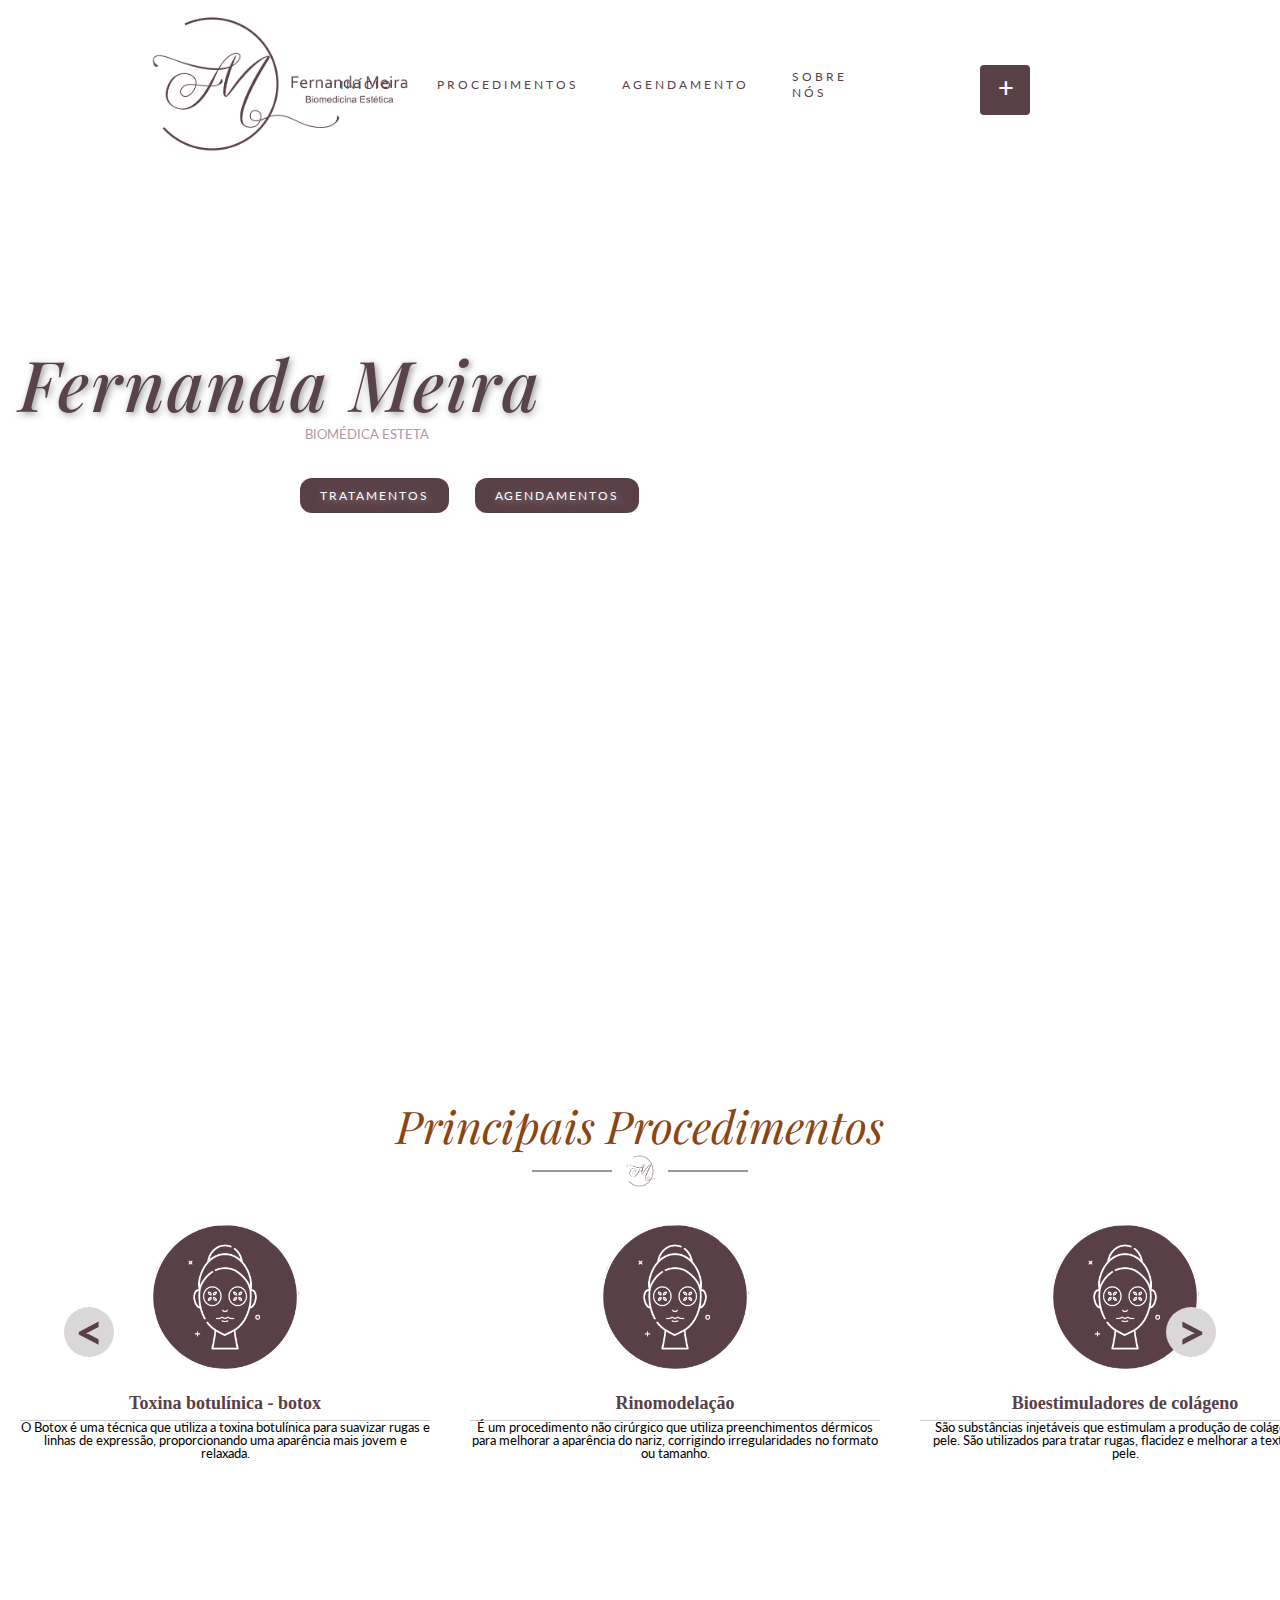
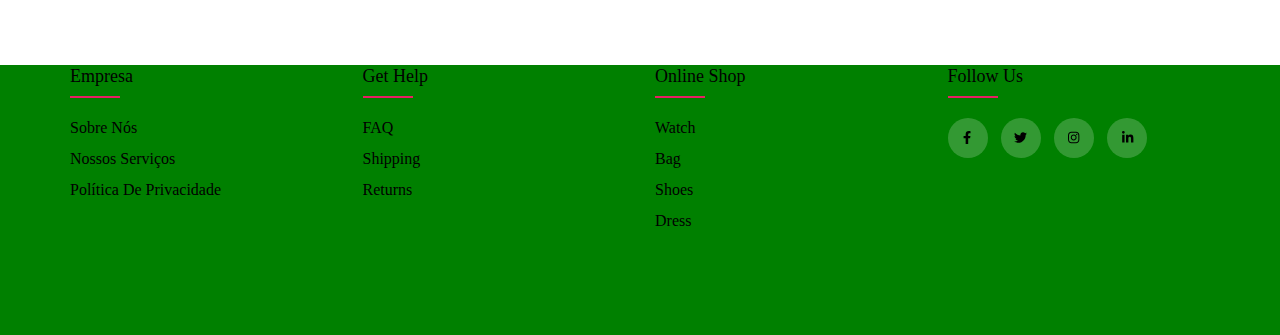
==== commit e58a70e5: "Redesign do index finalizado" ====
--- a/camelo.html
+++ b/camelo.html
@@ -102,7 +102,7 @@
             <div class="pt"> 
                 <div class="trat-title-container">
                         <h2>
-                            Principais procedimentos
+                            Principais Procedimentos
                         </h2>
                         <div class="linha-title">
                             <img src="src/imagens/textless-logo.png">
@@ -113,29 +113,29 @@
             <div class="slider">
                 <div class="list">
                     <div class="item item-container trat-container" style="width: 430px;">
-                        <img src="src/imagens/download.png" alt="">
+                        <img src="src/imagens/testing.png" alt="">
                         <h2>Toxina botulínica - botox</h2>
                         <p>O Botox é uma técnica que utiliza a toxina botulínica para suavizar rugas e linhas de expressão, proporcionando uma aparência mais jovem e relaxada.</p>
                     </div>
                     <div class="item item-container trat-container" style="width: 430px;">
-                        <img src="src/imagens/download.png" alt="">
+                        <img src="src/imagens/testing.png" alt="">
                         <h2>Rinomodelação</h2>
                         <p>É um procedimento não cirúrgico que utiliza preenchimentos dérmicos para melhorar a aparência do nariz, corrigindo irregularidades no formato ou tamanho.</p>
                     </div>
                     <div class="item item-container trat-container" style="width: 430px;">
-                        <img src="src/imagens/download.png" alt="">
+                        <img src="src/imagens/testing.png" alt="">
                         <h2>Bioestimuladores de colágeno</h2>
                         <p>São substâncias injetáveis que estimulam a produção de colágeno na pele. São utilizados para tratar rugas, flacidez e melhorar a textura da pele.</p>
                     </div>
                     <div class="item item-container trat-container" style="width: 430px;">
-                        <img src="src/imagens/download.png" alt="">
+                        <img src="src/imagens/testing.png" alt="">
                         <h2>Fios de PDO</h2>
                         <p>São fios absorvíveis que são inseridos na pele para promover um efeito de lifting facial, melhorando a firmeza e a sustentação da pele.</p>
                     </div>
                     <div class="item item-container trat-container" style="width: 430px;">
-                        <img src="src/imagens/download.png" alt="">
+                        <img src="src/imagens/testing.png" alt="">
                         <h2>Outros</h2>
-                        <p></p>
+                        <p>Confira aqui outros procedimentos faciais e corporais. Veja mais...</p>
                     </div>
                 </div>
             </div>
@@ -148,7 +148,7 @@
             <br>
         </div>
         
-        <div class="contato-container">
+        <!-- <div class="contato-container">
             <div class="inner-ctn">
                 <h2>Entre em contato</h2>   
                 <div class="linha-title">
@@ -179,14 +179,12 @@
                     </div>
                 </row>
             </div>
-        </div>
+        </div> -->
 
         <!-- <br>
         <br> -->
 
-        <div class="iframe">  
-            <iframe src="https://www.google.com/maps/embed?pb=!1m18!1m12!1m3!1d3658.7135749635636!2d-47.462281188996116!3d-23.506824078749005!2m3!1f0!2f0!3f0!3m2!1i1024!2i768!4f13.1!3m3!1m2!1s0x94c58b11344dc07d%3A0x1750c849b8933f8e!2sInstituto%20F.%20Meira%20Est%C3%A9tica%20Avan%C3%A7ada!5e0!3m2!1spt-BR!2sbr!4v1683595038516!5m2!1spt-BR!2sbr" width="600" height="450" style="border:0;" allowfullscreen="" loading="lazy" referrerpolicy="no-referrer-when-downgrade"></iframe>
-        </div>
+        
     <!-- </main> -->
 
 
@@ -194,12 +192,12 @@
         <div class="footer-container">
             <div class="footer-row">
                 <div class="footer-col">
-                    <h4>company</h4>
+                    <h4>Empresa</h4>
                     <ul>
-                        <li><a href="">about us</a></li>
-                        <li><a href="">our services</a></li>
-                        <li><a href="">privacy policy</a></li>
-                        <li><a href="">affiliate program</a></li>
+                        <li><a href="">Sobre nós</a></li>
+                        <li><a href="">Nossos serviços</a></li>
+                        <li><a href="">Política de privacidade</a></li>
+                        <!-- <li><a href="">affiliate program</a></li> -->
                     </ul>
                 </div>
                 <div class="footer-col">
@@ -208,7 +206,7 @@
                         <li><a href="">FAQ</a></li>
                         <li><a href="">shipping</a></li>
                         <li><a href="">returns</a></li>
-                        <li><a href="">payment options</a></li>
+                        <!-- <li><a href="">payment options</a></li> -->
                     </ul>
                 </div>
                 <div class="footer-col">
@@ -229,6 +227,7 @@
                         <a href=""><i class="fab fa-linkedin-in"></i></a>
                     </div>
                 </div>
+                
             </div>
         </div>
     </footer>
--- a/src/css/style.css
+++ b/src/css/style.css
@@ -1,5 +1,7 @@
    @import url('https://fonts.googleapis.com/css?family=Poppins:200,300,400,500,600,700,800,900&display=swap');
    @import url('https://fonts.googleapis.com/css2?family=Lato:wght@400;700&display=swap');
+   @import url('https://fonts.googleapis.com/css2?family=Lato&family=Playfair+Display:wght@500&display=swap');
+
 
    
    /* GERAL */
@@ -41,7 +43,7 @@
         font-family: 'Poppins', sans-serif;
         position: absolute;
         top: 65px;
-        right: 65px;
+        right: 250px;
         width: 50px;
         height: 50px;
         background: #fff;
@@ -66,7 +68,7 @@
     }
 
     .navigation ul li:hover {
-        background-color: #03A9F4;
+        background-color: #dfd9d9;
     }
 
     .navigation ul li a{
@@ -119,9 +121,10 @@
         display: flex;
         justify-content: flex-end;
         align-items: center;
-        background-color: #806161;
+        background-color: #594047;
         transition: 0.5s;
         cursor: pointer;
+        right: 1000px;
     }
 
     .navigation .menuToggle.active {
@@ -203,7 +206,6 @@
     nav {
         /* background-color: black; */
         height: 12vh;
-        widows: 70vw;
         min-width: 600px;
         width: 610px;
         display: flex;
@@ -217,7 +219,7 @@
         padding-right: 28px;
         display: inline-block;
         position: relative;
-        right: 100px;
+        right: 300px;
     }
 
     
@@ -268,7 +270,7 @@
         position: relative;
         right: 100px;
         width: 100%;
-        right: 400px;
+        right: 360px;
         bottom: 70px;
         padding-right: 15px;
         padding-left: 15px;
@@ -287,9 +289,14 @@
     }
 
     .name-container h2 {
-        font-weight: 100;
+        font-family: Playfair Display;
+        font-weight: 500;
         color: #58434A;
         font-size: 70px;
+        font-style: italic;
+        font-weight: 500;
+        line-height: normal;
+        letter-spacing: 2.1px;
         margin: 0;
         text-shadow: 2px 2px 7px #999;
     }
@@ -302,23 +309,33 @@
     .name-container p {
         color: #AF96A1;
         position: absolute;
-        left: 705px;
-        top: 80px;
+        font-family: Lato;
+        left: 665px;
+        top: 90px;
     }
 
     .saber {
         position: absolute;
+        font-family: Lato;
+        color: #EDEDED;
+        text-align: center;
+        font-family: Lato;
+        font-size: 14px;
+        font-style: normal;
+        font-weight: 400;
+        line-height: normal;
+        letter-spacing: 1.96px;
+        text-transform: uppercase;
         left: 290px;
         top: 580px;
     }
 
     .saber a {
-        /* border: 0.5px solid #8B9B9C; */
         background-color: #594047;
         color: #fff;
-        border-radius: 5px;
+        border-radius: 12px;
         padding: 10px 20px;
-        font-size: 15px;
+        font-size: 12px;
         margin: 0px 10px;
         font-weight: 400;
         text-shadow: 2px 2px 7px #8D8D8D;
@@ -472,11 +489,16 @@
     .buttons button {
         position: relative;
         bottom: 210px;
+        color: #594047;
+        font-family: Lato;
+        font-size: 50px;
+        font-style: normal;
+        font-weight: 400;
+        line-height: 70%; 
         width: 50px;
         height: 50px;
         border-radius: 50%;
-        background-color: var(--complementary-color);
-        color: rgb(255, 255, 255);
+        background-color: #D9D7D7;
         border: none;
         font-weight: bold;
     }
@@ -641,9 +663,12 @@
     }
 
     .trat-title-container h2{
-        font-weight: 300;
-        color: var(--accent-color);
-        font-size: 45px;
+        color: #594047;
+        font-family: Playfair Display;
+        font-size: 40px;
+        font-style: italic;
+        font-weight: 400;
+        line-height: normal;
     }
 
     .linha-title {
@@ -668,7 +693,7 @@
         margin-right: 10px;
         width: 80px;
         height: 0;
-        border: 0.5px solid #9a9a9a;
+        border: 0.5px solid #594047;;
     }
 
     .linha-title:after {
@@ -678,7 +703,7 @@
         margin-left: 10px;
         width: 80px;
         height: 0;
-        border: 0.5px solid #9a9a9a;
+        border: 0.5px solid #594047;
     }
 
     .general-container {
@@ -719,20 +744,24 @@
     }
 
     .trat-container h2{
-        color: var(--accent-color);
+        color: #594047;
         border-bottom: 0.5px solid #c9c9c9;
         font-size: 18px;
         font-weight: 600;
-        margin: 0 10px;
+        margin: 3px 10px;
         padding: 5px 0;
     }
 
     .trat-container p{
-        color: var(--complementary-color);
+        color: #000;
+        text-align: center;
+        font-family: Lato;
         font-size: 13px;
+        font-style: normal;
+        font-weight: 400;
         text-align: center;
         margin: 0 10px;
-        font-weight: 400;
+        line-height: 100%; /* 24.3px */
     }
 
 
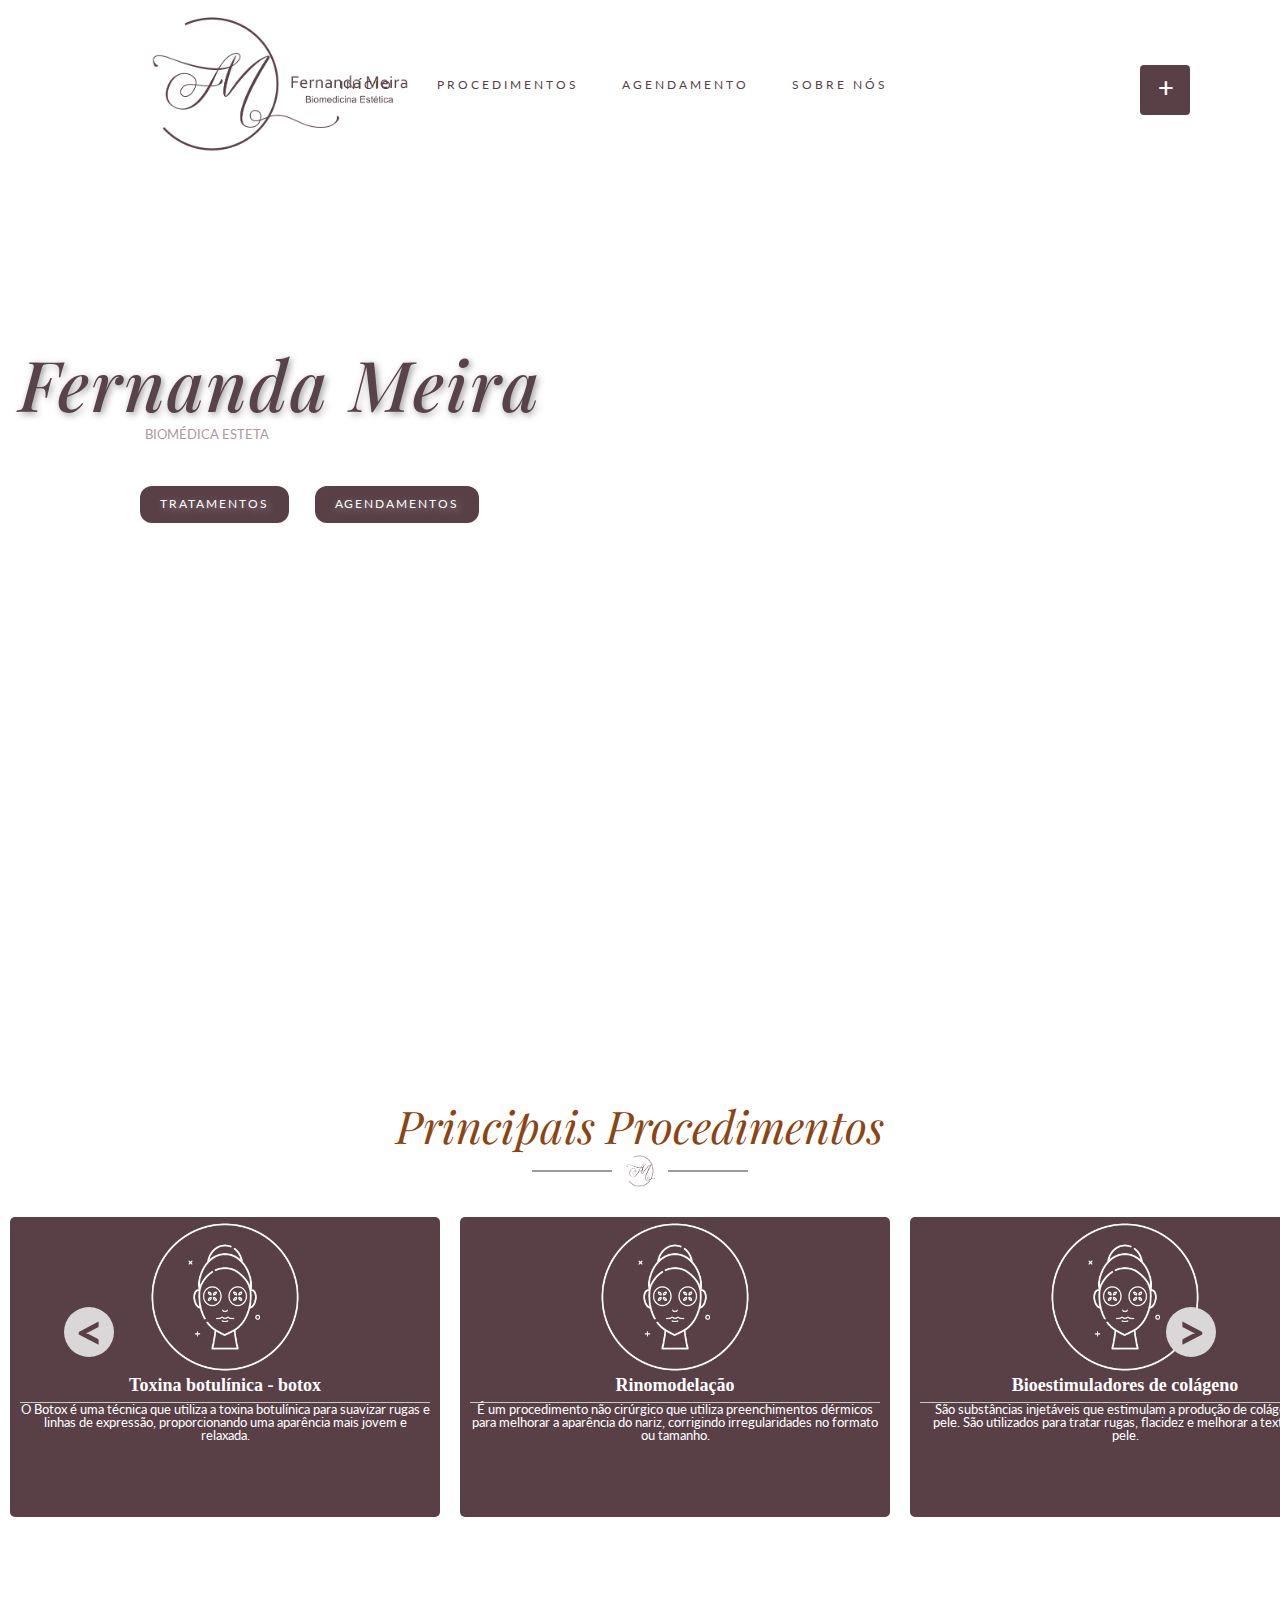
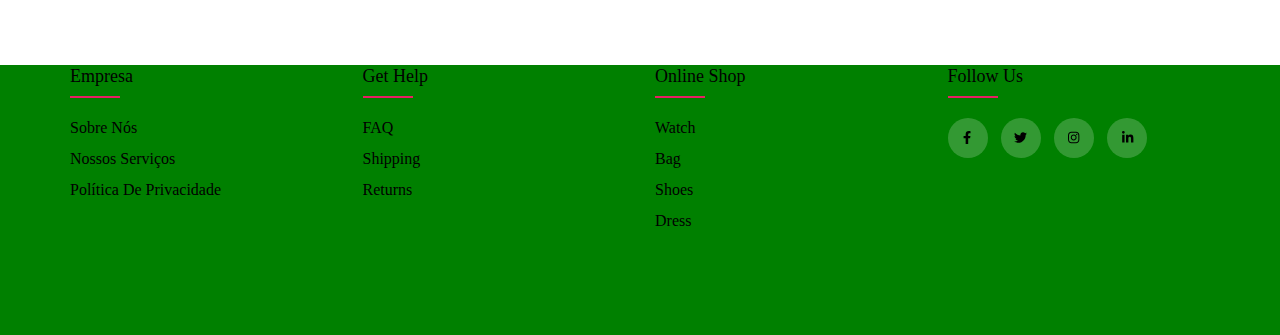
==== commit 8e7eebd1: "redesign feito para notebooks pronto." ====
--- a/camelo.html
+++ b/camelo.html
@@ -72,6 +72,13 @@
                                         <span class="title">Password</span>
                                     </a>
                                 </li>
+
+                                <li>
+                                    <a href="src/inc/login.php">
+                                        <span class="icon"><i class="fa-solid fa-right-from-bracket"></i></span>
+                                        <span class="title">Login</span>
+                                    </a>
+                                </li>
                             </ul>
                         </div>
         </nav>
--- a/src/css/style.css
+++ b/src/css/style.css
@@ -43,7 +43,7 @@
         font-family: 'Poppins', sans-serif;
         position: absolute;
         top: 65px;
-        right: 250px;
+        right: 90px;
         width: 50px;
         height: 50px;
         background: #fff;
@@ -150,14 +150,35 @@
     }
 
     .cabecalho2 {
-        background-color: #BF3B7B;
-        background-size: cover;
+        background: rgb(233,190,208);
+        background: linear-gradient(90deg, rgba(233,190,208,1) 0%, rgba(244,224,231,1) 50%, rgba(236,205,218,1) 100%); 
+        /* background-size: cover; */
         position: sticky;
         z-index: 999;     
         display: flex;
         padding: 30px 0px;
         width: 100%;
         /* margin: 0 auto; */
+    }
+
+    .cabecalho2 .menu {
+        padding-left: 0;
+        display: flex;
+        align-items: center;
+        background-color: transparent;
+        height: 100%;
+        width: 100%;
+        margin: 0px 10px;
+    }
+
+    .cabecalho2 .menu .menu-li {
+        flex-shrink: 0;
+        padding: 0px 15px;
+        padding-right: 15px;
+        padding-right: 28px;
+        display: inline-block;
+        position: relative;
+        right: 266px;
     }
 
     /* 𝗩 𝗩 𝗩 arruma essa merda dps pq eu fiz esse 𝗩 𝗩 𝗩
@@ -215,6 +236,7 @@
     }
     
     .menu .menu-li {
+        flex-shrink: 0;
         padding: 0px 15px;
         padding-right: 28px;
         display: inline-block;
@@ -222,6 +244,9 @@
         right: 300px;
     }
 
+    .boxMenu-ul {
+        padding-left: 0;
+    }
     
     .menu .menu-li a {
         /* background-color: azure; */
@@ -310,7 +335,7 @@
         color: #AF96A1;
         position: absolute;
         font-family: Lato;
-        left: 665px;
+        left: 505px;
         top: 90px;
     }
 
@@ -326,11 +351,13 @@
         line-height: normal;
         letter-spacing: 1.96px;
         text-transform: uppercase;
-        left: 290px;
+        left: 130px;
         top: 580px;
     }
 
     .saber a {
+        display: inline-block;
+        height: 37px;
         background-color: #594047;
         color: #fff;
         border-radius: 12px;
@@ -345,7 +372,7 @@
 
     .info {
         padding: 60px 0;
-        background: #a25050;
+        background: #fff;
     }
 
     .info-container {
@@ -395,11 +422,15 @@
     }
 
     .init-anim {
+        font-family: Lato;
         position: relative;
         max-width: 50%;
+        left: 135px;
+        margin: 50px 0;
         padding-right: 15px;
         padding-left: 15px;
     }
+
 
     .init-anim a {
         color: inherit;
@@ -407,7 +438,23 @@
         background-color: transparent;
     }
 
+    .init-anim h3 {
+        position: relative;
+        bottom: 67px;
+        right: 465px;
+        color: #9B7D86;
+        text-align: center;
+        font-size: 30px;
+        font-style: normal;
+        font-weight: 400;
+        line-height: normal;
+        letter-spacing: 7.5px;
+        text-transform: uppercase;
+    }
+
     .init-anim img {
+        box-shadow: rgba(89, 64, 71, 1) 15px 15px; 
+        margin: 0 0 17px 10px;
         max-width: 100%;
         max-height: 100%;
         height: auto;
@@ -416,10 +463,20 @@
         overflow: clip;
     }
 
+    .init-anim p {
+        position: relative;
+        width: 1100px;
+        bottom: 35px;
+        left: 53px;
+        font-size: 20px;
+        font-style: normal;
+        font-weight: 500;
+    }
+
     .info h3 {
         font-weight: 400;
         font-size: 28px;
-        color: #fff;
+        color: #9B7D86;
     }
 
     .infoIMG {
@@ -432,8 +489,180 @@
         font-weight: 300;
         text-align: justify;
         font-size: 15px;
-        color: #fff;
-        line-height: 32px; 
+        color: #000;
+        line-height: 32.4px; 
+    }
+
+    .whitec {
+        background: #fff;
+    }
+
+
+    .evidence h3 {
+        position: relative;
+        top: 99px;
+        left: 630px;
+        width: 150px;
+        color: #9B7D86;
+        text-align: center;
+        font-size: 32px;
+        font-style: normal;
+        font-weight: 400;
+        line-height: normal;
+        letter-spacing: 8px;
+        text-transform: uppercase;
+    }
+
+    .evidence {
+        background: #EBC2D4;
+        font-family: Lato;
+    }
+    .evd-card {
+        position: relative;
+        left: 50px;
+        margin: 220px 80px;
+        height: 412px;
+        display: inline-block;
+        width: 326px;
+        background: #594047;
+        box-shadow: 2px 4px 4px 0px rgba(0, 0, 0, 0.25);
+    }
+
+    .evd-card p{
+        /* word-wrap: break-word; */
+        position: absolute;
+        top: 63%;
+        left: 50%;
+        transform: translate(-50%, -50%);
+        width: 200px;
+        height: 200px;
+        flex-shrink: 0;
+        color: #FFF;
+        text-align: center;
+        /* font-family: Lato; */
+        font-size: 15px;
+        font-style: normal;
+        font-weight: 500;
+        line-height: 162%; /* 29.16px */
+    }
+
+    .evd-linha {
+        position: relative;
+        top: 54px;
+        left: 125px;
+        content: "";
+        display: inline-block;
+        vertical-align: middle;
+        margin-right: 10px;
+        width: 80px;
+        height: 1px;
+        border: 0.2px solid #9B7D86;
+    }
+
+    .evd-img {
+        position: relative;
+        right: 25px;
+        top: 39px;
+        width: 100px;
+        height: 100px;
+        flex-shrink: 0;
+        border-radius: 100px;
+        background: lightgray 50% / cover no-repeat;
+        box-shadow: 0px 4px 4px 0px rgba(0, 0, 0, 0.25);
+    }
+
+    .virgula {
+        position: relative;
+        width: 45px;
+        height: 45px;
+        flex-shrink: 0;
+        right: 75px;
+        bottom: 30px;
+    }
+
+    .location {
+        font-family: Lato;
+        position: relative;
+        max-width: 50%;
+        left: 135px;
+        margin-top: 196px;
+        padding-right: 15px;
+        padding-left: 15px;
+    }
+
+    .location h3 {        
+        position: relative;
+        bottom: 81px;
+        right: 125px;
+        color: #9B7D86;
+        text-align: center;
+        font-size: 32px;
+        font-style: normal;
+        font-weight: 400;
+        line-height: normal;
+        letter-spacing: 8px;
+        text-transform: uppercase;
+    }
+
+    .location img {
+        box-shadow: rgba(89, 64, 71, 1) 15px 15px; 
+        margin: 0 0 17px 10px;
+        width: 369px;
+        height: 470px;
+        height: auto;
+        border-style: none;
+        vertical-align: middle;
+        overflow: clip;
+    }
+
+    .location p {
+        position: relative;
+    }
+
+    .lct-main-p {
+        color: #000;
+        font-size: 20px;
+        font-style: normal;
+        font-weight: 500;
+        line-height: 162%; /* 32.4px */
+        left: 430px;
+        bottom: 517px;
+    }
+
+    .lct-div {
+        position: relative;
+        left: 580px;
+        bottom: 450px;
+    }
+
+    .lct-div p{
+        right: 100px;
+        color: #000;
+        font-size: 20px;
+        font-style: normal;
+        font-weight: 500;
+        line-height: 162%; /* 32.4px */
+    }
+
+    .lct-div svg{
+        width: 52px;
+        height: 52px;
+        position: relative;
+        top: 60px;
+        right: 155px;
+    }
+
+    .lct-iframe {
+        position: relative;
+        bottom: 120px;
+        width: 1210px;
+        height: 250px;
+    }
+
+    .lct-iframe iframe {
+        width: 100%;
+        height: 100%;
+        border: 1px solid #000;
     }
 
     /* PRINCIPAIS TRATAMENTOS */
@@ -693,7 +922,7 @@
         margin-right: 10px;
         width: 80px;
         height: 0;
-        border: 0.5px solid #594047;;
+        border: 0.5px solid #594047;
     }
 
     .linha-title:after {
@@ -708,25 +937,33 @@
 
     .general-container {
         max-width: 1320px;
-        margin-left: 278px;
+        margin-left: 50px;
     }
 
     .trats-container {
         position: relative;
         display: block;
         opacity: 1;
-        width: 1290px;
+        width: 1450px;
         transform: translate3d(0px, 0px, 0px);
         content: "";
         display: table;
         margin: 30px 0;
     }
+
+    .trat-gen {
+        position: relative;
+        bottom: 50px;
+    }
     
     .trat-container {
+        margin: 0 5px;
+        border-radius: 5px;
+        background-color: #594047;
         display: inline-block;
         width: 100%;
         text-align: center;        
-        width: 20.0%;
+        width: 19.0%;
         padding: 5px 0; 
     }
 
@@ -744,7 +981,9 @@
     }
 
     .trat-container h2{
-        color: #594047;
+        position: relative;
+        bottom: 18px;
+        color: #fff;
         border-bottom: 0.5px solid #c9c9c9;
         font-size: 18px;
         font-weight: 600;
@@ -753,7 +992,9 @@
     }
 
     .trat-container p{
-        color: #000;
+        position: relative;
+        bottom: 18px;
+        color: #FFF;
         text-align: center;
         font-family: Lato;
         font-size: 13px;
@@ -781,7 +1022,7 @@
 
     /* FOOTER */
     .footer {
-        background-color: var(--complementary-color);
+        background-color: #EBC2D4;
         position: fixed;
         bottom: 600;
         width: 100%;
--- a/src/css/responsiveStyle.css
+++ b/src/css/responsiveStyle.css
@@ -168,7 +168,7 @@
 
 @media only screen and (min-width: 1400px) {
     .footer {
-        background-color: var(--complementary-color);
+        background-color: #EBC2D4;
     }
 
     .buttons {
@@ -179,4 +179,5 @@
         display: flex;
         justify-content: space-between;
     }
-}+}
+
